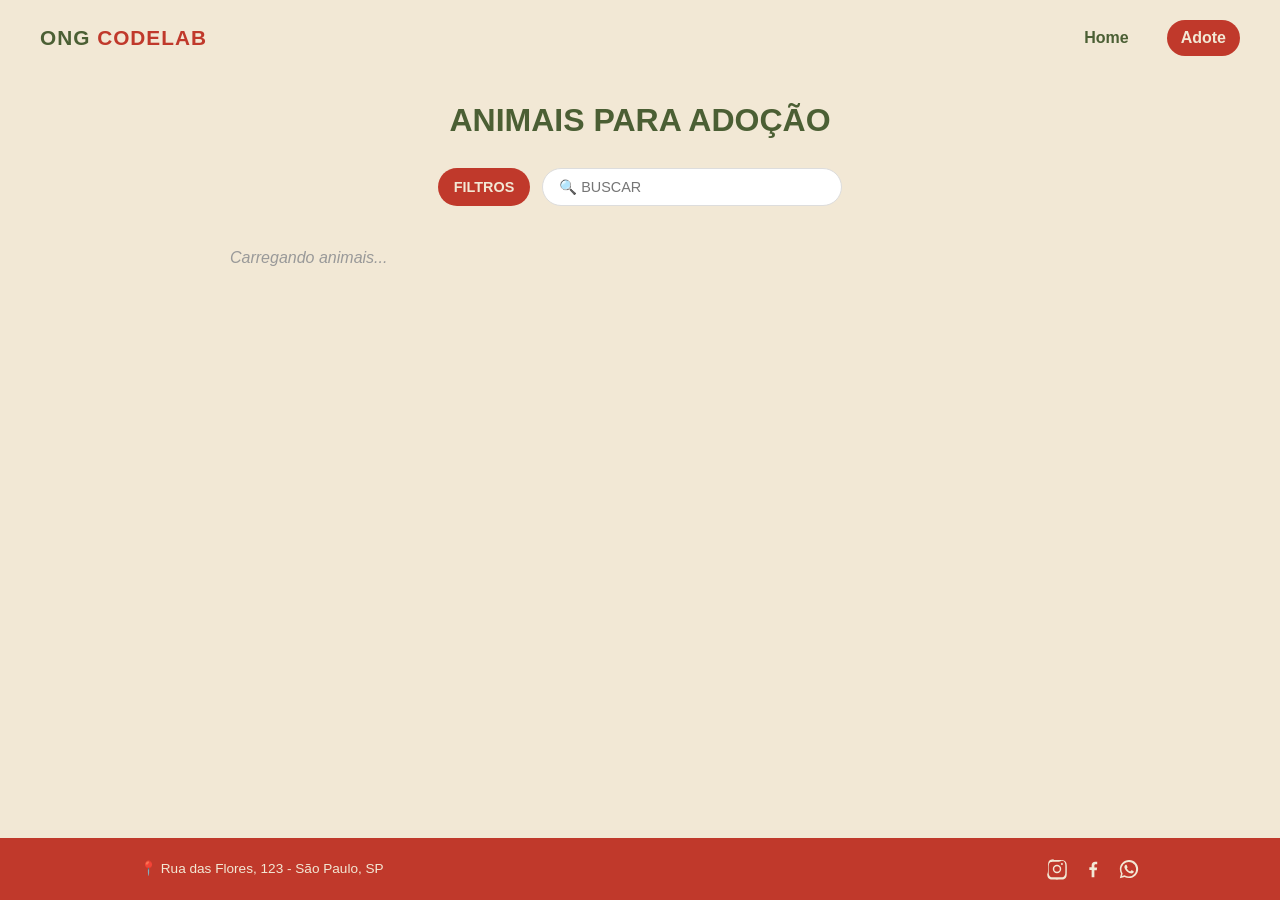
==== adocao.html @ 15242f72 "feat: site ProAnimal com paleta nova e sem página de contato" ====
<!DOCTYPE html>
<html lang="pt-br">
<head>
  <meta charset="UTF-8">
  <meta name="viewport" content="width=device-width, initial-scale=1.0">
  <title>ONG CodeLab - Adoção</title>
  <link rel="stylesheet" href="css/style.css">
</head>
<body>

  <!-- Cabeçalho / menu -->
  <header class="topo">
    <div class="logo">ONG <span class="destaque">CODELAB</span></div>
    <nav>
      <a href="index.html">Home</a>
      <a href="adocao.html" class="ativo">Adote</a>
    </nav>
  </header>

  <main>
    <h1>ANIMAIS PARA ADOÇÃO</h1>

    <!-- Barra de filtro e busca -->
    <div class="barra-acoes">
      <button id="btn-filtro">FILTROS</button>
      <input type="text" id="busca" placeholder="🔍 BUSCAR">
    </div>

    <!-- Painel de filtro (escondido até clicar em FILTROS) -->
    <div id="painel-filtro" class="painel-filtro escondido">
      <label>Porte
        <select id="filtro-porte">
          <option value="">Todos</option>
          <option value="pequeno">Pequeno</option>
          <option value="medio">Médio</option>
          <option value="grande">Grande</option>
        </select>
      </label>

      <label>Sexo
        <select id="filtro-sexo">
          <option value="">Todos</option>
          <option value="macho">Macho</option>
          <option value="femea">Fêmea</option>
        </select>
      </label>

      <label>Espécie
        <select id="filtro-especie">
          <option value="">Todas</option>
          <option value="cachorro">Cachorro</option>
          <option value="gato">Gato</option>
        </select>
      </label>

      <label>Idade
        <select id="filtro-idade">
          <option value="">Todas</option>
          <option value="filhote">Filhote</option>
          <option value="adulto">Adulto</option>
          <option value="idoso">Idoso</option>
        </select>
      </label>

      <button id="btn-aplicar-filtro">APLICAR</button>
    </div>

    <!-- Onde os cards dos animais vão aparecer -->
    <div id="lista-animais" class="grade-animais">
      <!-- adocao.js -->
      <p class="carregando">Carregando animais...</p>
    </div>
  </main>

  <footer class="rodape">
  <div class="rodape-conteudo">
    <p class="rodape-endereco">
      📍 Rua das Flores, 123 - São Paulo, SP
    </p>

    <div class="rodape-redes">
      <a href="https://instagram.com/ongcodelab" target="_blank" rel="noopener" aria-label="Instagram">
        <svg viewBox="0 0 24 24" width="22" height="22" fill="currentColor">
          <path d="M12 2.2c3.2 0 3.6 0 4.9.07 1.2.06 2.2.27 2.7.46.6.24 1.1.55 1.6 1.02.5.5.8 1 .96 1.6.2.5.4 1.5.47 2.7.06 1.3.07 1.7.07 4.9s0 3.6-.07 4.9c-.06 1.2-.27 2.2-.46 2.7-.24.6-.55 1.1-1.02 1.6-.5.5-1 .8-1.6.96-.5.2-1.5.4-2.7.47-1.3.06-1.7.07-4.9.07s-3.6 0-4.9-.07c-1.2-.06-2.2-.27-2.7-.46-.6-.24-1.1-.55-1.6-1.02-.5-.5-.8-1-.96-1.6-.2-.5-.4-1.5-.47-2.7C2.2 15.6 2.2 15.2 2.2 12s0-3.6.07-4.9c.06-1.2.27-2.2.46-2.7.24-.6.55-1.1 1.02-1.6.5-.5 1-.8 1.6-.96.5-.2 1.5-.4 2.7-.47C8.4 2.2 8.8 2.2 12 2.2zm0 1.8c-3.15 0-3.53 0-4.77.07-1 .05-1.5.2-1.9.35-.5.19-.85.42-1.22.79-.37.37-.6.72-.79 1.22-.15.4-.3.9-.35 1.9C2.9 8.47 2.9 8.85 2.9 12s0 3.53.07 4.77c.05 1 .2 1.5.35 1.9.19.5.42.85.79 1.22.37.37.72.6 1.22.79.4.15.9.3 1.9.35 1.24.07 1.62.07 4.77.07s3.53 0 4.77-.07c1-.05 1.5-.2 1.9-.35.5-.19.85-.42 1.22-.79.37-.37.6-.72.79-1.22.15-.4.3-.9.35-1.9.07-1.24.07-1.62.07-4.77s0-3.53-.07-4.77c-.05-1-.2-1.5-.35-1.9-.19-.5-.42-.85-.79-1.22a3.26 3.26 0 0 0-1.22-.79c-.4-.15-.9-.3-1.9-.35C15.53 4 15.15 4 12 4z"/>
          <path d="M12 7.4a4.6 4.6 0 1 0 0 9.2 4.6 4.6 0 0 0 0-9.2zm0 7.6a3 3 0 1 1 0-6 3 3 0 0 1 0 6z"/>
          <circle cx="17.4" cy="6.6" r="1.1"/>
        </svg>
      </a>

      <a href="https://facebook.com/ongcodelab" target="_blank" rel="noopener" aria-label="Facebook">
        <svg viewBox="0 0 24 24" width="22" height="22" fill="currentColor">
          <path d="M13.5 21v-7.7h2.6l.4-3h-3v-1.9c0-.9.25-1.5 1.55-1.5H16.6V4.2c-.27-.04-1.2-.1-2.28-.1-2.26 0-3.8 1.38-3.8 3.9v2.2H8v3h2.5V21h3z"/>
        </svg>
      </a>

      <a href="https://wa.me/5511999999999" target="_blank" rel="noopener" aria-label="WhatsApp">
        <svg viewBox="0 0 24 24" width="22" height="22" fill="currentColor">
          <path d="M12 2.1c-5.5 0-10 4.5-10 10 0 1.8.5 3.5 1.3 5L2 22l5.1-1.3c1.4.8 3.1 1.2 4.9 1.2 5.5 0 10-4.5 10-10s-4.5-10-10-9.8zm0 18.2c-1.6 0-3.1-.4-4.4-1.2l-.3-.2-3 .8.8-2.9-.2-.3a8 8 0 1 1 7.1 3.8z"/>
          <path d="M16.7 14.2c-.25-.13-1.5-.75-1.75-.83-.23-.09-.4-.13-.57.13-.17.25-.65.83-.8 1-.15.17-.3.19-.55.06-.25-.12-1.06-.39-2-1.24a7.5 7.5 0 0 1-1.4-1.73c-.14-.25 0-.38.11-.5.11-.11.25-.3.37-.44.12-.15.16-.25.25-.42.08-.17.04-.31-.02-.44-.06-.13-.57-1.37-.78-1.87-.2-.5-.42-.42-.57-.43h-.49c-.17 0-.44.06-.67.31-.23.25-.87.85-.87 2.08s.9 2.42 1.02 2.58c.13.17 1.77 2.7 4.3 3.78.6.26 1.07.42 1.44.53.6.19 1.15.16 1.58.1.48-.07 1.5-.61 1.71-1.2.2-.6.2-1.1.14-1.2-.06-.1-.23-.17-.48-.3z"/>
        </svg>
      </a>
    </div>
  </div>
</footer>

  <script type="module" src="js/adocao.js"></script>
</body>
</html>
---- css/style.css ----
/* ============================================
   ONG Pro Animal
   Paleta:
   #F2E8D5 - fundo bege
   #4B5F34 - verde escuro (texto)
   #C0392B - vermelho 
============================================ */

* {
  margin: 0;
  padding: 0;
  box-sizing: border-box;
}

html, body {
  height: 100%;
}

body {
  font-family: 'Segoe UI', Arial, sans-serif;
  background-color: #F2E8D5;
  color: #4B5F34;
  line-height: 1.5;
  display: flex;
  flex-direction: column;
  min-height: 100vh;
}

main {
  flex: 1;
}

a {
  text-decoration: none;
  color: inherit;
}

/* ===== Cabeçalho / menu ===== */
.topo {
  display: flex;
  justify-content: space-between;
  align-items: center;
  padding: 20px 40px;
  background-color: #F2E8D5;
}

.logo {
  font-size: 1.3rem;
  font-weight: bold;
  letter-spacing: 1px;
}

.logo .destaque {
  color: #C0392B;
}

.topo nav {
  display: flex;
  gap: 24px;
}

.topo nav a {
  font-weight: 600;
  padding: 6px 14px;
  border-radius: 20px;
  transition: background-color 0.2s;
}

.topo nav a:hover {
  background-color: #0000000c;
}

.topo nav a.ativo {
  background-color: #C0392B;
  color: #F2E8D5;
}

/* ===== Título principal ===== */
main {
  width: 100%;
  padding: 20px 40px 60px;
  max-width: 900px;
  margin: 0 auto;
  text-align: center;
}

main h1 {
  font-size: 2rem;
  margin-bottom: 24px;
  color: #4B5F34;
}

/* ===== Barra de filtro / busca (adoção) ===== */
.barra-acoes {
  display: flex;
  justify-content: center;
  gap: 12px;
  margin-bottom: 20px;
}

.barra-acoes button,
.barra-acoes input {
  padding: 10px 16px;
  border-radius: 20px;
  border: 1px solid #ddd;
  font-size: 0.9rem;
}

#btn-filtro {
  background-color: #C0392B;
  color: #F2E8D5;
  font-weight: 600;
  border: none;
  cursor: pointer;
  transition: opacity 0.2s;
}

#btn-filtro:hover {
  opacity: 0.85;
}

#busca {
  flex: 1;
  max-width: 300px;
  background-color: #fff;
}

/* ===== Painel de filtro ===== */
.painel-filtro {
  display: flex;
  flex-wrap: wrap;
  gap: 16px;
  align-items: flex-end;
  background-color: #fff;
  border: 1px solid #eee;
  border-radius: 12px;
  padding: 16px 20px;
  margin-bottom: 24px;
}

.painel-filtro label {
  display: flex;
  flex-direction: column;
  font-size: 0.85rem;
  font-weight: 600;
  gap: 4px;
}

.painel-filtro select {
  padding: 8px 10px;
  border-radius: 8px;
  border: 1px solid #ddd;
}

#btn-aplicar-filtro {
  background-color: #C0392B;
  color:#F2E8D5;
  border: none;
  border-radius: 20px;
  padding: 10px 20px;
  font-weight: 600;
  cursor: pointer;
  transition: opacity 0.2s;
}

#btn-aplicar-filtro:hover {
  opacity: 0.85;
}

.escondido {
  display: none;
}

/* ===== Grade de cards de animais ===== */
.grade-animais {
  display: grid;
  grid-template-columns: repeat(auto-fill, minmax(220px, 1fr));
  gap: 24px;
  text-align: left;
}

.card-animal {
  background-color: #fff;
  border-radius: 16px;
  overflow: hidden;
  box-shadow: 0 2px 8px rgba(0, 0, 0, 0.06);
  text-align: center;
  padding-bottom: 16px;
  transition: transform 0.2s;
}

.card-animal:hover {
  transform: translateY(-4px);
}

.card-animal img {
  width: 100%;
  height: 180px;
  object-fit: cover;
  background-color: #C0392B;
}

.card-animal h3 {
  margin: 12px 0 10px;
  font-size: 1.1rem;
}

.card-animal button,
.btn-detalhes {
  background-color: #C0392B;
  border: none;
  border-radius: 20px;
  padding: 8px 18px;
  font-weight: 600;
  color: #F2E8D5;
  cursor: pointer;
  transition: opacity 0.2s;
}

.card-animal button:hover,
.btn-detalhes:hover {
  opacity: 0.85;
}

.carregando,
.vazio {
  color: #999;
  font-style: italic;
  padding: 20px 0;
}

/* ===== Formulário de cadastro) ===== */

.form-cadastro {
  display: flex;
  flex-direction: column;
  gap: 6px;
  max-width: 420px;
  margin: 0 auto;
  text-align: left;
  background-color: #fff;
  padding: 30px;
  border-radius: 16px;
  box-shadow: 0 2px 8px rgba(0, 0, 0, 0.06);
}

.form-cadastro label {
  font-weight: 600;
  margin-top: 10px;
  font-size: 0.9rem;
}

.form-cadastro input,
.form-cadastro select {
  padding: 10px 12px;
  border: 1px solid #ddd;
  border-radius: 8px;
  font-size: 0.95rem;
  font-family: inherit;
}

.preview-foto {
  margin-top: 12px;
  max-width: 100%;
  max-height: 200px;
  object-fit: cover;
  border-radius: 8px;
}

.msg-status {
  margin-top: 16px;
  font-weight: 600;
}

.msg-status.sucesso {
  color: #4B5F34;
}

.msg-status.erro {
  color: #c0392b;
}

/* ===== Rodapé ===== */
.rodape {
  background-color: #C0392B;
  margin-top: 60px;
  padding: 20px 40px;
}

.rodape-conteudo {
  max-width: 1000px;
  margin: 0 auto;
  display: flex;
  justify-content: space-between;
  align-items: center;
  flex-wrap: wrap;
  gap: 12px;
}

.rodape-endereco {
  font-size: 0.85rem;
  color: #F2E8D5;
}

.rodape-redes {
  display: flex;
  gap: 14px;
}

.rodape-redes a {
  color: #F2E8D5;
  display: flex;
  align-items: center;
  transition: opacity 0.2s, transform 0.2s;
}

.rodape-redes a:hover {
  opacity: 0.7;
  transform: translateY(-2px);
}

/* ===== Home ===== */
.hero {
  position: relative;
  display: flex;
  flex-direction: column;
  align-items: center;
  text-align: center;
  padding: 40px 20px 100px;
}

.hero-imagem {
  max-width: 320px;
  width: 100%;
  border-radius: 20px;
  margin-bottom: 24px;
}

.placeholder-imagem {
  display: none; /* fica escondido até a imagem de cima dar erro de carregamento */
  width: 320px;
  max-width: 100%;
  height: 220px;
  background-color: #C0392B;
  border-radius: 20px;
  align-items: center;
  justify-content: center;
  text-align: center;
  padding: 20px;
  color: #4A4A4A;
  font-weight: 600;
  margin-bottom: 24px;
}

.hero-titulo {
  font-size: 2rem;
  color: #4B5F34;
  margin-bottom: 24px;
  line-height: 1.3;
}

.btn-cta {
  background-color: #C0392B;
  color: #F2E8D5;
  font-weight: 700;
  padding: 14px 28px;
  border-radius: 30px;
  display: inline-block;
  transition: opacity 0.2s;
}

.btn-cta:hover {
  opacity: 0.85;
}

.silhuetas {
  margin-top: 40px;
  max-width: 500px;
  width: 100%;
}

/* ===== detalhes do animal ===== */
.link-voltar {
  display: block;
  width: fit-content;
  margin: 0 0 20px 0;
  font-weight: 600;
  color: #4B5F34;
}

.link-voltar:hover {
  text-decoration: underline;
}

.detalhe-card {
  display: flex;
  gap: 32px;
  background-color: #fff;
  border-radius: 16px;
  padding: 24px;
  box-shadow: 0 2px 8px rgba(0, 0, 0, 0.06);
  max-width: 700px;
  margin: 0 auto;
  text-align: left;
  flex-wrap: wrap;
}

.detalhe-foto {
  width: 280px;
  max-width: 100%;
  height: 280px;
  object-fit: cover;
  border-radius: 12px;
  background-color: #C0392B;
}

.detalhe-info {
  flex: 1;
  min-width: 220px;
}

.detalhe-info h1 {
  margin-bottom: 16px;
}

.detalhe-lista {
  list-style: none;
  margin-bottom: 24px;
}

.detalhe-lista li {
  padding: 6px 0;
  border-bottom: 1px solid #f0f0f0;
}

.detalhe-descricao {
  margin-bottom: 24px;
  line-height: 1.6;
  color: #4B5F34;
}

/* ===== Responsivo básico ===== */
@media (max-width: 600px) {
  .topo {
    flex-direction: column;
    gap: 12px;
    text-align: center;
  }

  main {
    padding: 20px;
  }

  .barra-acoes {
    flex-direction: column;
  }

  #busca {
    max-width: 100%;
  }
}
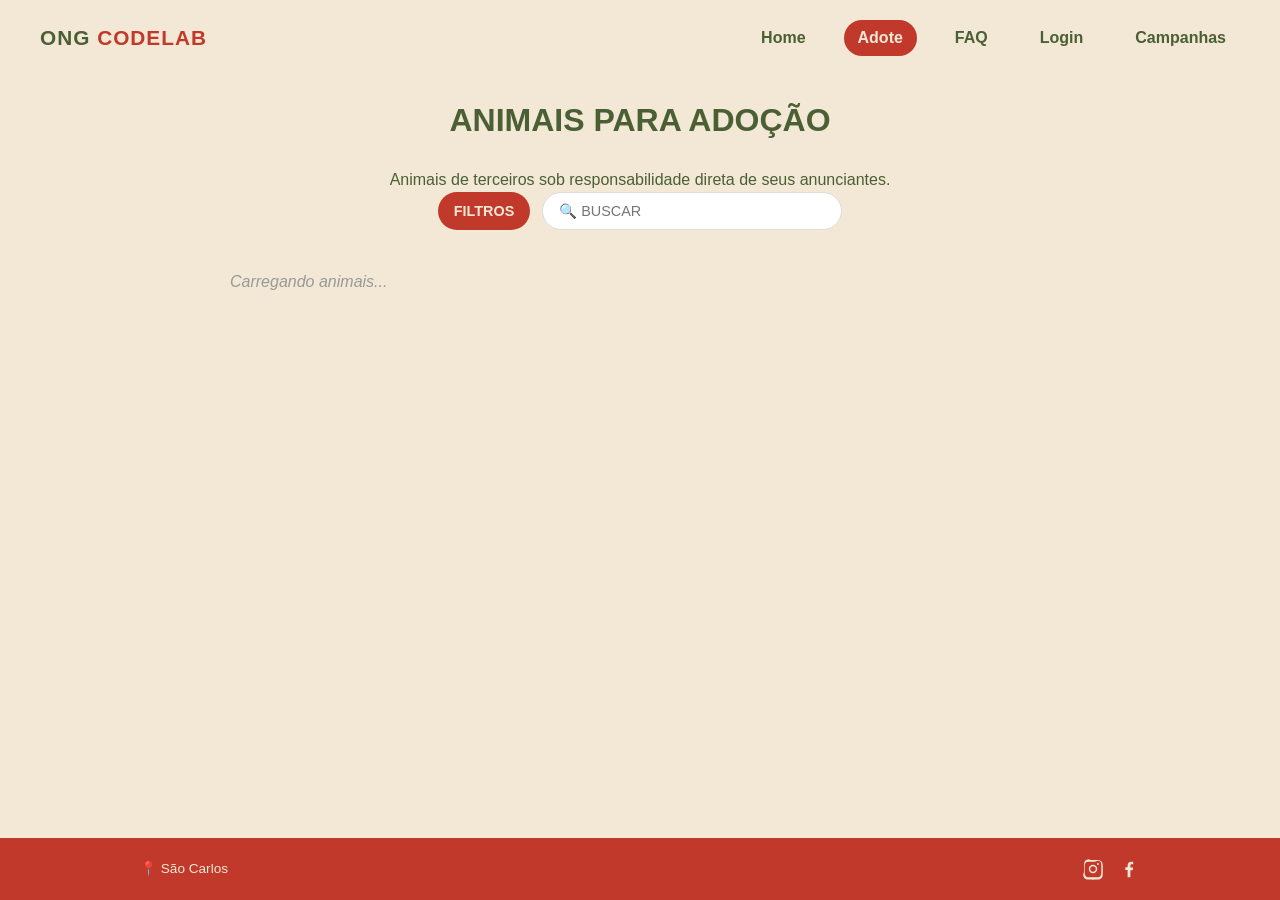
==== commit 9448fed5: "Adiciona página de campanha e atualiza menu e rodapé" ====
--- a/adocao.html
+++ b/adocao.html
@@ -14,11 +14,15 @@
     <nav>
       <a href="index.html">Home</a>
       <a href="adocao.html" class="ativo">Adote</a>
+      <a href="faq.html">FAQ</a>
+      <a href="login.html">Login</a>
+      <a href="campanhas.html">Campanhas</a>
     </nav>
   </header>
 
   <main>
     <h1>ANIMAIS PARA ADOÇÃO</h1>
+    <p>Animais de terceiros sob responsabilidade direta de seus anunciantes.</p>
 
     <!-- Barra de filtro e busca -->
     <div class="barra-acoes">
@@ -36,7 +40,6 @@
           <option value="grande">Grande</option>
         </select>
       </label>
-
       <label>Sexo
         <select id="filtro-sexo">
           <option value="">Todos</option>
@@ -75,11 +78,11 @@
   <footer class="rodape">
   <div class="rodape-conteudo">
     <p class="rodape-endereco">
-      📍 Rua das Flores, 123 - São Paulo, SP
+      📍 São Carlos
     </p>
 
     <div class="rodape-redes">
-      <a href="https://instagram.com/ongcodelab" target="_blank" rel="noopener" aria-label="Instagram">
+      <a href="https://www.instagram.com/proanimalsaocarlos/" target="_blank" rel="noopener" aria-label="Instagram">
         <svg viewBox="0 0 24 24" width="22" height="22" fill="currentColor">
           <path d="M12 2.2c3.2 0 3.6 0 4.9.07 1.2.06 2.2.27 2.7.46.6.24 1.1.55 1.6 1.02.5.5.8 1 .96 1.6.2.5.4 1.5.47 2.7.06 1.3.07 1.7.07 4.9s0 3.6-.07 4.9c-.06 1.2-.27 2.2-.46 2.7-.24.6-.55 1.1-1.02 1.6-.5.5-1 .8-1.6.96-.5.2-1.5.4-2.7.47-1.3.06-1.7.07-4.9.07s-3.6 0-4.9-.07c-1.2-.06-2.2-.27-2.7-.46-.6-.24-1.1-.55-1.6-1.02-.5-.5-.8-1-.96-1.6-.2-.5-.4-1.5-.47-2.7C2.2 15.6 2.2 15.2 2.2 12s0-3.6.07-4.9c.06-1.2.27-2.2.46-2.7.24-.6.55-1.1 1.02-1.6.5-.5 1-.8 1.6-.96.5-.2 1.5-.4 2.7-.47C8.4 2.2 8.8 2.2 12 2.2zm0 1.8c-3.15 0-3.53 0-4.77.07-1 .05-1.5.2-1.9.35-.5.19-.85.42-1.22.79-.37.37-.6.72-.79 1.22-.15.4-.3.9-.35 1.9C2.9 8.47 2.9 8.85 2.9 12s0 3.53.07 4.77c.05 1 .2 1.5.35 1.9.19.5.42.85.79 1.22.37.37.72.6 1.22.79.4.15.9.3 1.9.35 1.24.07 1.62.07 4.77.07s3.53 0 4.77-.07c1-.05 1.5-.2 1.9-.35.5-.19.85-.42 1.22-.79.37-.37.6-.72.79-1.22.15-.4.3-.9.35-1.9.07-1.24.07-1.62.07-4.77s0-3.53-.07-4.77c-.05-1-.2-1.5-.35-1.9-.19-.5-.42-.85-.79-1.22a3.26 3.26 0 0 0-1.22-.79c-.4-.15-.9-.3-1.9-.35C15.53 4 15.15 4 12 4z"/>
           <path d="M12 7.4a4.6 4.6 0 1 0 0 9.2 4.6 4.6 0 0 0 0-9.2zm0 7.6a3 3 0 1 1 0-6 3 3 0 0 1 0 6z"/>
@@ -87,18 +90,12 @@
         </svg>
       </a>
 
-      <a href="https://facebook.com/ongcodelab" target="_blank" rel="noopener" aria-label="Facebook">
+      <a href="https://www.facebook.com/proanimalsaocarlos/" target="_blank" rel="noopener" aria-label="Facebook">
         <svg viewBox="0 0 24 24" width="22" height="22" fill="currentColor">
           <path d="M13.5 21v-7.7h2.6l.4-3h-3v-1.9c0-.9.25-1.5 1.55-1.5H16.6V4.2c-.27-.04-1.2-.1-2.28-.1-2.26 0-3.8 1.38-3.8 3.9v2.2H8v3h2.5V21h3z"/>
         </svg>
       </a>
-
-      <a href="https://wa.me/5511999999999" target="_blank" rel="noopener" aria-label="WhatsApp">
-        <svg viewBox="0 0 24 24" width="22" height="22" fill="currentColor">
-          <path d="M12 2.1c-5.5 0-10 4.5-10 10 0 1.8.5 3.5 1.3 5L2 22l5.1-1.3c1.4.8 3.1 1.2 4.9 1.2 5.5 0 10-4.5 10-10s-4.5-10-10-9.8zm0 18.2c-1.6 0-3.1-.4-4.4-1.2l-.3-.2-3 .8.8-2.9-.2-.3a8 8 0 1 1 7.1 3.8z"/>
-          <path d="M16.7 14.2c-.25-.13-1.5-.75-1.75-.83-.23-.09-.4-.13-.57.13-.17.25-.65.83-.8 1-.15.17-.3.19-.55.06-.25-.12-1.06-.39-2-1.24a7.5 7.5 0 0 1-1.4-1.73c-.14-.25 0-.38.11-.5.11-.11.25-.3.37-.44.12-.15.16-.25.25-.42.08-.17.04-.31-.02-.44-.06-.13-.57-1.37-.78-1.87-.2-.5-.42-.42-.57-.43h-.49c-.17 0-.44.06-.67.31-.23.25-.87.85-.87 2.08s.9 2.42 1.02 2.58c.13.17 1.77 2.7 4.3 3.78.6.26 1.07.42 1.44.53.6.19 1.15.16 1.58.1.48-.07 1.5-.61 1.71-1.2.2-.6.2-1.1.14-1.2-.06-.1-.23-.17-.48-.3z"/>
-        </svg>
-      </a>
+        
     </div>
   </div>
 </footer>
--- a/css/style.css
+++ b/css/style.css
@@ -67,7 +67,7 @@
 }
 
 .topo nav a:hover {
-  background-color: #0000000c;
+  background-color: #fff1dab9;
 }
 
 .topo nav a.ativo {
@@ -439,6 +439,29 @@
   color: #4B5F34;
 }
 
+/* ===== faq ===== */
+
+.faq-layout {
+  display: grid;
+  grid-template-columns: 1fr;
+  gap: 24px;
+  text-align: left;
+}
+
+.card-faq {
+  background-color: #fff;
+  border-radius: 16px;
+  box-shadow: 0 2px 8px rgba(0, 0, 0, 0.06);
+  text-align: left;
+  padding: 16px;
+  transition: transform 0.2s;
+}
+
+.card-faq h3 {
+  margin: 12px 0 10px;
+  font-size: 1.1rem;
+}
+
 /* ===== Responsivo básico ===== */
 @media (max-width: 600px) {
   .topo {
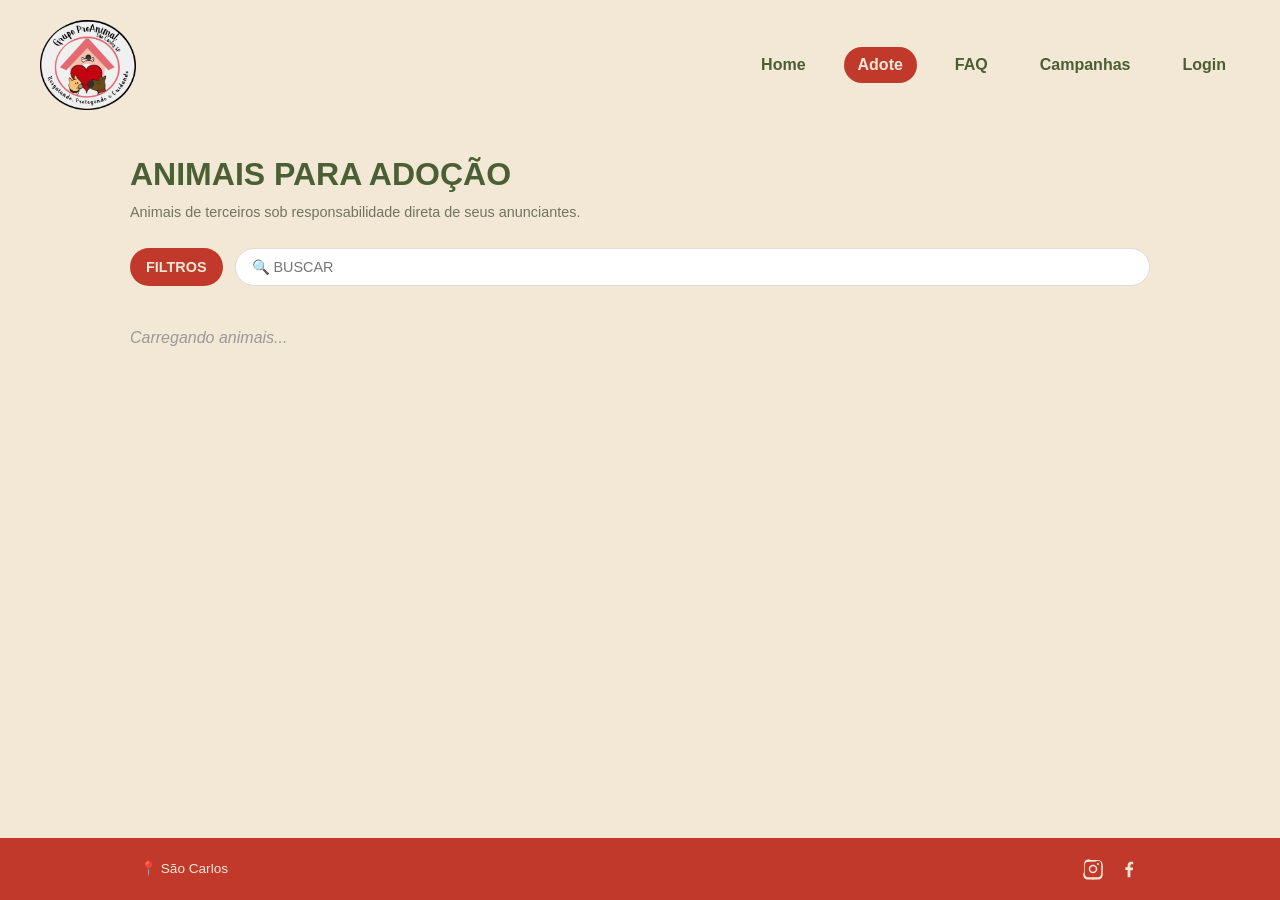
==== commit 51e83ba7: "substitui logo em texto pela imagem da ONG" ====
--- a/adocao.html
+++ b/adocao.html
@@ -10,13 +10,15 @@
 
   <!-- Cabeçalho / menu -->
   <header class="topo">
-    <div class="logo">ONG <span class="destaque">CODELAB</span></div>
+    <a href="index.html" class="logo">
+      <img src="assets/proanimal_logo.png" alt="Pro Animal - Logo">
+    </a>
     <nav>
       <a href="index.html">Home</a>
       <a href="adocao.html" class="ativo">Adote</a>
       <a href="faq.html">FAQ</a>
+      <a href="campanhas.html">Campanhas</a>
       <a href="login.html">Login</a>
-      <a href="campanhas.html">Campanhas</a>
     </nav>
   </header>
 
--- a/css/style.css
+++ b/css/style.css
@@ -1,3 +1,6 @@
+/* fontes que foram usadas no figma */
+@import url('https://fonts.googleapis.com/css2?family=DM+Sans:opsz,wght@9..40,700;9..40,900&family=Quicksand:wght@500;700&display=swap');
+
 /* ============================================
    ONG Pro Animal
    Paleta:
@@ -229,7 +232,7 @@
   padding: 20px 0;
 }
 
-/* ===== Formulário de cadastro) ===== */
+/* ===== Formulário de cadastro ===== */
 
 .form-cadastro {
   display: flex;
@@ -481,4 +484,557 @@
   #busca {
     max-width: 100%;
   }
+}
+/* ===== contato do doador ===== */
+
+.form-cadastro fieldset.form-contato {
+  display: flex;
+  flex-direction: column;
+  gap: 6px;
+  margin-top: 16px;
+  padding: 16px;
+  border: 1px solid #ddd;
+  border-radius: 12px;
+}
+
+.form-cadastro fieldset.form-contato legend {
+  font-weight: 700;
+  color: #4B5F34;
+  padding: 0 6px;
+}
+
+.form-ajuda {
+  font-size: 0.8rem;
+  color: #777;
+}
+
+.detalhe-atributos {
+  display: grid;
+  grid-template-columns: repeat(2, 1fr);
+  gap: 10px;
+  margin-bottom: 20px;
+}
+
+.detalhe-atributo dt {
+  font-size: 0.8rem;
+  color: #777;
+}
+
+.detalhe-atributo dd {
+  font-weight: 600;
+}
+
+.detalhe-sobre,
+.detalhe-contato {
+  margin-bottom: 20px;
+}
+
+.detalhe-sobre h2,
+.detalhe-contato h2 {
+  font-size: 0.95rem;
+  color: #4B5F34;
+  margin-bottom: 8px;
+}
+
+.detalhe-sobre p {
+  line-height: 1.6;
+}
+
+.detalhe-contato p {
+  margin-bottom: 6px;
+}
+
+.detalhe-aviso {
+  display: flex;
+  gap: 8px;
+  align-items: flex-start;
+  font-size: 0.85rem;
+  color: #777;
+  margin: 12px 0;
+}
+
+.detalhe-aviso svg {
+  width: 18px;
+  height: 18px;
+  flex-shrink: 0;
+}
+
+.btn-whatsapp {
+  display: inline-flex;
+  align-items: center;
+  gap: 8px;
+  background-color: #4B5F34;
+  color: #F2E8D5;
+  font-weight: 700;
+  padding: 12px 24px;
+  border-radius: 30px;
+  transition: opacity 0.2s;
+}
+
+.btn-whatsapp:hover {
+  opacity: 0.85;
+}
+
+.btn-whatsapp svg {
+  width: 20px;
+  height: 20px;
+}
+
+.detalhe-sem-foto {
+  width: 280px;
+  max-width: 100%;
+  height: 280px;
+  display: flex;
+  align-items: center;
+  justify-content: center;
+  border-radius: 12px;
+  background-color: #f0f0f0;
+  color: #999;
+}
+
+/* ===== botões de enviar dos formulários ===== */
+.form-cadastro button[type="submit"] {
+  margin-top: 20px;
+  background-color: #C0392B;
+  color: #F2E8D5;
+  border: none;
+  border-radius: 20px;
+  padding: 12px;
+  font-size: 0.95rem;
+  font-weight: 600;
+  cursor: pointer;
+  transition: opacity 0.2s;
+}
+
+.form-cadastro button[type="submit"]:hover {
+  opacity: 0.85;
+}
+
+/* campo "Sobre o animal"*/
+.form-cadastro textarea {
+  padding: 10px 12px;
+  border: 1px solid #ddd;
+  border-radius: 8px;
+  font-size: 0.95rem;
+  font-family: inherit;
+  resize: vertical;
+  min-height: 100px;
+}
+
+.form-cadastro input[type="file"] {
+  padding: 24px 16px;
+  border: 2px dashed #ddd;
+  background-color: #FBF7EF;
+  cursor: pointer;
+}
+
+/*  Sair */
+#btn-sair {
+  color: #C0392B;
+  font-size: 1rem;
+  font-family: inherit;
+}
+
+/* ===== adaptação (figma) do login ===== */
+main:has(#form-login) {
+  display: grid;
+  grid-template-columns: 1fr 1fr;
+  grid-template-areas:
+    "imagem titulo"
+    "imagem form"
+    "imagem msg";
+  align-content: center;
+  column-gap: 60px;
+  max-width: 1000px;
+}
+
+main:has(#form-login)::before {
+  content: "";
+  grid-area: imagem;
+  min-height: 300px;
+  background: url('../assets/main.svg') center / contain no-repeat;
+}
+
+main:has(#form-login) h1 {
+  grid-area: titulo;
+}
+
+main:has(#form-login) .msg-status {
+  grid-area: msg;
+}
+
+#form-login {
+  grid-area: form;
+  display: flex;
+  flex-direction: column;
+  gap: 6px;
+  text-align: left;
+  background-color: #fff;
+  padding: 30px;
+  border-radius: 16px;
+  box-shadow: 0 2px 8px rgba(0, 0, 0, 0.06);
+}
+
+#form-login label {
+  font-weight: 600;
+  margin-top: 10px;
+  font-size: 0.9rem;
+}
+
+#form-login input {
+  padding: 10px 12px;
+  border: 1px solid #ddd;
+  border-radius: 8px;
+  font-size: 0.95rem;
+  font-family: inherit;
+}
+
+#btn-login {
+  margin-top: 20px;
+  background-color: #C0392B;
+  color: #F2E8D5;
+  border: none;
+  border-radius: 20px;
+  padding: 12px;
+  font-weight: 600;
+  cursor: pointer;
+  transition: opacity 0.2s;
+}
+
+#btn-login:hover {
+  opacity: 0.85;
+}
+
+/* ===== adaptações: gerenciar em lista ===== */
+#lista-gerenciar {
+  display: flex;
+  flex-direction: column;
+  gap: 12px;
+}
+
+#lista-gerenciar .card-animal {
+  display: flex;
+  align-items: center;
+  gap: 18px;
+  padding: 12px 20px 12px 12px;
+  text-align: left;
+}
+
+#lista-gerenciar .card-animal:hover {
+  transform: none;
+}
+
+#lista-gerenciar .card-animal img {
+  width: 60px;
+  height: 60px;
+  flex-shrink: 0;
+  border-radius: 10px;
+}
+
+#lista-gerenciar .card-animal h3 {
+  flex: 1;
+  margin: 0;
+}
+
+#lista-gerenciar .card-animal > div {
+  margin-top: 0 !important;
+  gap: 20px !important;
+  align-items: center;
+}
+
+#lista-gerenciar .btn-detalhes {
+  background: none;
+  color: #C0392B;
+  padding: 4px 0;
+  text-decoration: underline;
+}
+
+.btn-apagar {
+  background: none;
+  border: 1px solid #C0392B;
+  color: #C0392B;
+  padding: 6px 14px;
+  border-radius: 20px;
+  font-weight: 600;
+  cursor: pointer;
+  transition: background-color 0.2s, color 0.2s;
+}
+
+#lista-gerenciar .btn-apagar {
+  background: none;
+  color: #C0392B;
+  border: 1px solid #C0392B;
+}
+
+#lista-gerenciar .btn-apagar:hover {
+  background-color: #C0392B;
+  color: #F2E8D5;
+  opacity: 1;
+}
+
+/* contadores do painel */
+.painel-resumo {
+  display: grid;
+  grid-template-columns: repeat(auto-fit, minmax(180px, 1fr));
+  gap: 20px;
+  margin-bottom: 32px;
+}
+
+.contador {
+  background-color: #fff;
+  border-radius: 16px;
+  box-shadow: 0 2px 8px rgba(0, 0, 0, 0.06);
+  padding: 24px;
+  text-align: center;
+}
+
+.contador strong {
+  display: block;
+  font-size: 2.4rem;
+  line-height: 1.1;
+}
+
+.contador span {
+  color: #777;
+}
+
+.contador.total strong {
+  color: #C0392B;
+}
+
+/* ===== adaptação FAQ ===== */
+.card-faq {
+  border: 1.5px solid transparent;
+}
+
+.card-faq[open] {
+  border-color: #B9C6A6;
+}
+
+.card-faq summary {
+  display: flex;
+  justify-content: space-between;
+  align-items: center;
+  gap: 16px;
+  cursor: pointer;
+  list-style: none;
+}
+
+.card-faq summary::-webkit-details-marker {
+  display: none;
+}
+
+.card-faq summary::after {
+  content: "";
+  width: 9px;
+  height: 9px;
+  flex-shrink: 0;
+  border-right: 2px solid #4B5F34;
+  border-bottom: 2px solid #4B5F34;
+  transform: rotate(45deg);
+  transition: transform 0.2s;
+}
+
+.card-faq[open] summary::after {
+  transform: rotate(-135deg);
+}
+
+.card-faq ul {
+  list-style: none;
+  margin: 8px 0;
+}
+
+.card-faq li {
+  margin-bottom: 6px;
+}
+
+/* ===== responsivo das partes novas ===== */
+@media (max-width: 800px) {
+  main:has(#form-login) {
+    grid-template-columns: 1fr;
+    grid-template-areas:
+      "imagem"
+      "titulo"
+      "form"
+      "msg";
+  }
+
+  main:has(#form-login)::before {
+    min-height: 200px;
+    margin-bottom: 16px;
+  }
+}
+
+@media (max-width: 600px) {
+  #lista-gerenciar .card-animal {
+    flex-wrap: wrap;
+  }
+}
+
+/* ===== adaptação: home ===== */
+
+main.home {
+  max-width: 1440px;
+  padding: 0 120px;
+  /* centraliza */
+  display: flex;
+  flex-direction: column;
+  justify-content: center;
+}
+
+main.home .hero {
+  width: 100%;
+}
+
+.hero {
+  display: grid;
+  grid-template-columns: minmax(0, 640px) minmax(0, 490px);
+  grid-template-areas:
+    "titulo imagem"
+    "texto  imagem"
+    "botao  imagem";
+  justify-content: space-between;
+  align-content: center;
+  column-gap: 20px;
+  text-align: left;
+  padding: 40px 50px 40px 0;
+}
+
+.hero-imagem {
+  grid-area: imagem;
+  align-self: center;
+  width: 100%;
+  max-width: 490px;
+  border-radius: 0;  
+  margin-bottom: 0;
+}
+
+.placeholder-imagem {
+  grid-area: imagem;
+  align-self: center;
+  margin-bottom: 0;
+}
+
+.hero-titulo {
+  grid-area: titulo;
+  font-family: 'DM Sans', 'Segoe UI', Arial, sans-serif;
+  font-weight: 900;
+  font-size: clamp(2.5rem, 4.2vw, 3.75rem);  
+  line-height: 1.3;
+  color: #4B5F34;
+  margin-bottom: 24px;
+}
+
+.hero > p {
+  grid-area: texto;
+  max-width: 550px;
+  font-family: 'Quicksand', 'Segoe UI', Arial, sans-serif;
+  font-weight: 500;
+  font-size: 1.25rem;   
+  line-height: 1.4;
+  color: #8C7B72;
+  margin-bottom: 50px;
+}
+
+.btn-cta {
+  grid-area: botao;
+  justify-self: start;
+  font-family: 'DM Sans', 'Segoe UI', Arial, sans-serif;
+  font-weight: 700;
+  font-size: 1rem;
+  color: #FFFFFF;
+  padding: 17px 32px;
+  border-radius: 24px;
+  border-bottom: 3px solid #A82C20;   /* sombra */
+}
+
+/* =====  cabeçalho da página de adoção ===== */
+main:has(#lista-animais) {
+  max-width: 1100px;
+  text-align: left;
+}
+
+main:has(#lista-animais) h1 {
+  margin-bottom: 4px;
+}
+
+/* subtítulo menor e mais claro */
+main:has(#lista-animais) h1 + p {
+  font-size: 0.9rem;
+  color: #6F7560;
+  margin-bottom: 24px;
+}
+
+main:has(#lista-animais) .barra-acoes {
+  justify-content: flex-start;
+}
+
+main:has(#lista-animais) #busca {
+  max-width: none;
+}
+
+.detalhe-foto,
+.detalhe-sem-foto {
+  width: 320px;
+  height: auto;
+  min-height: 280px;
+  align-self: stretch;
+}
+
+/* ===== logo===== */
+.logo img {
+  height: 90px;
+  width: auto;
+  display: block;
+}
+
+/* ===== responsivo da home ===== */
+@media (max-width: 800px) {
+  main.home {
+    padding: 0 20px;
+  }
+
+  .hero {
+    grid-template-columns: 1fr;
+    grid-template-areas:
+      "imagem"
+      "titulo"
+      "texto"
+      "botao";
+    text-align: center;
+    padding: 10px 0 40px;
+  }
+
+  .hero-imagem {
+    max-width: 300px;
+    justify-self: center;
+    margin-bottom: 24px;
+  }
+
+  .hero-titulo {
+    font-size: 2.25rem;
+  }
+
+  .hero > p {
+    font-size: 1.05rem;
+    margin: 0 auto 32px;
+  }
+
+  .btn-cta {
+    justify-self: center;
+  }
+
+  .detalhe-foto,
+  .detalhe-sem-foto {
+    width: 100%;
+    min-height: 260px;
+  }
+}
+
+@media (max-width: 600px) {
+  .topo nav {
+    flex-wrap: wrap;
+    justify-content: center;
+    gap: 8px;
+  }
 }
